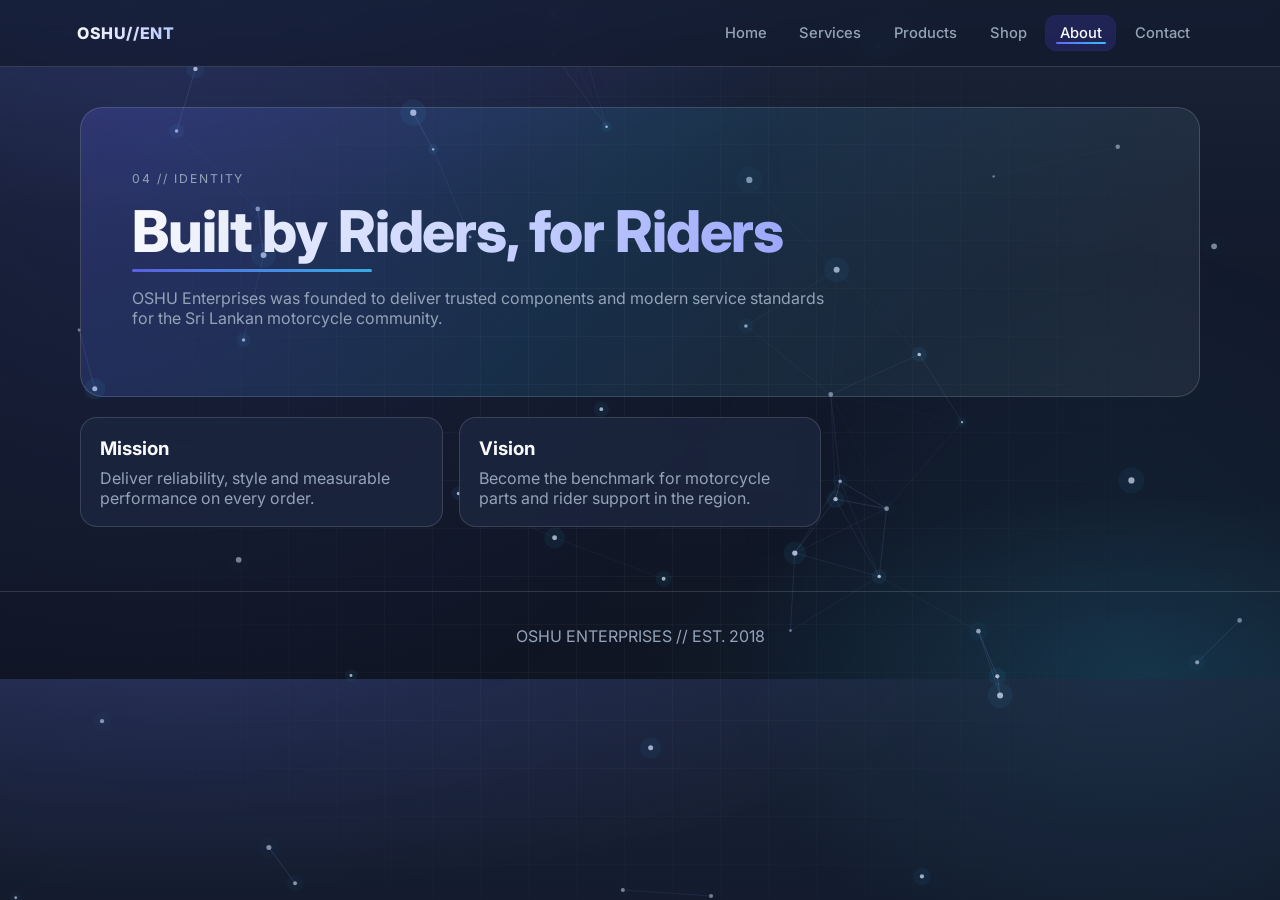
==== about.html @ 8a7154b7 "init the project" ====
<!doctype html>
<html lang="en">
  <head>
    <meta charset="UTF-8" />
    <meta name="viewport" content="width=device-width, initial-scale=1.0" />
    <title>OSHU Enterprises | About</title>
    <link rel="preconnect" href="https://fonts.googleapis.com" />
    <link rel="preconnect" href="https://fonts.gstatic.com" crossorigin />
    <link
      href="https://fonts.googleapis.com/css2?family=Inter:wght@400;500;600;700;800&display=swap"
      rel="stylesheet"
    />
    <link rel="stylesheet" href="assets/styles.css" />
  </head>
  <body data-page="about">
    <div class="bg-grid"></div>
    <header class="site-header">
      <a class="brand" href="index.html"><span class="brand-text">OSHU//ENT</span></a>
      <button class="menu-toggle" aria-label="Toggle menu">Menu</button>
      <nav class="nav">
        <a href="index.html">Home</a>
        <a href="services.html">Services</a>
        <a href="products.html">Products</a>
        <a href="shop.html">Shop</a>
        <a href="about.html">About</a>
        <a href="contact.html">Contact</a>
      </nav>
    </header>
    <main>
      <section class="page-head fade-in-up">
        <p class="eyebrow">04 // Identity</p>
        <h1 class="page-title">Built by Riders, for Riders</h1>
        <p>
          OSHU Enterprises was founded to deliver trusted components and modern
          service standards for the Sri Lankan motorcycle community.
        </p>
      </section>
      <section class="cards reveal">
        <article class="card glass"><h3>Mission</h3><p>Deliver reliability, style and measurable performance on every order.</p></article>
        <article class="card glass"><h3>Vision</h3><p>Become the benchmark for motorcycle parts and rider support in the region.</p></article>
      </section>
    </main>
    <footer class="site-footer"><p>OSHU ENTERPRISES // EST. 2018</p></footer>
    <script src="assets/main.js"></script>
  </body>
</html>
---- assets/styles.css ----
:root {
  --bg: #121a2c;
  --bg-soft: #1c2740;
  --card: rgba(28, 39, 64, 0.75);
  --text: #f8fafc;
  --muted: #94a3b8;
  --accent: #6366f1;
  --accent-2: #38bdf8;
  --border: rgba(255, 255, 255, 0.14);
  --ease-out-expo: cubic-bezier(0.16, 1, 0.3, 1);
  --ease-spring: cubic-bezier(0.34, 1.56, 0.64, 1);
}

* {
  box-sizing: border-box;
}

html,
body {
  margin: 0;
  font-family: Inter, system-ui, sans-serif;
  color: var(--text);
  background:
    radial-gradient(ellipse 120% 80% at 15% -10%, rgba(99, 102, 241, 0.18), transparent 52%),
    radial-gradient(ellipse 90% 60% at 90% 100%, rgba(56, 189, 248, 0.12), transparent 45%),
    linear-gradient(180deg, #1a2438 0%, var(--bg) 38%, #0f1522 100%);
}

.tech-live-bg {
  position: fixed;
  inset: 0;
  z-index: 0;
  width: 100%;
  height: 100%;
  pointer-events: none;
}

.bg-grid {
  position: fixed;
  inset: 0;
  z-index: 1;
  background-image: linear-gradient(to right, rgba(255, 255, 255, 0.045) 1px, transparent 1px),
    linear-gradient(to bottom, rgba(255, 255, 255, 0.045) 1px, transparent 1px);
  background-size: 48px 48px;
  mask-image: radial-gradient(circle at center, black, transparent 82%);
  pointer-events: none;
}

main,
.site-footer {
  position: relative;
  z-index: 2;
}

.site-header {
  position: sticky;
  top: 0;
  z-index: 20;
  display: flex;
  align-items: center;
  justify-content: space-between;
  padding: 1rem 6vw;
  backdrop-filter: blur(14px) saturate(1.2);
  background: rgba(18, 26, 44, 0.72);
  border-bottom: 1px solid var(--border);
  transition:
    padding 0.45s var(--ease-out-expo),
    background 0.45s ease,
    box-shadow 0.45s ease,
    border-color 0.35s ease;
}

.site-header::after {
  content: "";
  position: absolute;
  left: 0;
  right: 0;
  bottom: 0;
  height: 1px;
  background: linear-gradient(
    90deg,
    transparent,
    rgba(79, 70, 229, 0.45),
    rgba(34, 211, 238, 0.35),
    transparent
  );
  opacity: 0;
  transition: opacity 0.5s ease;
  pointer-events: none;
}

.site-header.scrolled {
  padding: 0.65rem 6vw;
  background: rgba(18, 26, 44, 0.9);
  box-shadow: 0 12px 40px rgba(15, 23, 42, 0.28);
  border-bottom-color: rgba(255, 255, 255, 0.1);
}

.site-header.scrolled::after {
  opacity: 1;
}

.brand {
  position: relative;
  color: var(--text);
  text-decoration: none;
  font-weight: 800;
  letter-spacing: 0.05em;
  transition: transform 0.35s var(--ease-out-expo), filter 0.35s ease;
}

.brand:hover {
  transform: translateY(-1px);
  filter: brightness(1.08);
}

.brand-text {
  background: linear-gradient(105deg, var(--text) 0%, #c7d2fe 40%, var(--accent-2) 100%);
  background-size: 200% auto;
  -webkit-background-clip: text;
  background-clip: text;
  color: transparent;
  animation: brandShimmer 8s ease-in-out infinite;
}

@keyframes brandShimmer {
  0%,
  100% {
    background-position: 0% center;
  }
  50% {
    background-position: 100% center;
  }
}

.nav {
  display: flex;
  gap: 0.35rem;
  align-items: center;
}

.nav a {
  position: relative;
  isolation: isolate;
  color: var(--muted);
  text-decoration: none;
  padding: 0.5rem 0.85rem;
  border-radius: 0.65rem;
  font-weight: 500;
  font-size: 0.92rem;
  overflow: hidden;
  transition:
    color 0.35s var(--ease-out-expo),
    background 0.35s ease,
    transform 0.35s var(--ease-spring);
}

.nav a::before {
  content: "";
  position: absolute;
  inset: 0;
  border-radius: inherit;
  background: radial-gradient(circle at 50% 120%, rgba(79, 70, 229, 0.35), transparent 65%);
  opacity: 0;
  transform: scale(0.85);
  transition:
    opacity 0.4s var(--ease-out-expo),
    transform 0.45s var(--ease-out-expo);
  z-index: -1;
}

.nav a::after {
  content: "";
  position: absolute;
  left: 50%;
  bottom: 0.35rem;
  width: 0;
  height: 2px;
  border-radius: 2px;
  background: linear-gradient(90deg, var(--accent), var(--accent-2));
  transform: translateX(-50%);
  transition: width 0.4s var(--ease-out-expo);
}

.nav a:hover {
  color: var(--text);
  transform: translateY(-2px);
}

.nav a:hover::before {
  opacity: 1;
  transform: scale(1);
}

.nav a:hover::after {
  width: calc(100% - 1.2rem);
}

.nav a.active {
  color: var(--text);
  background: rgba(79, 70, 229, 0.2);
  box-shadow: 0 0 0 1px rgba(79, 70, 229, 0.25);
}

.nav a.active::after {
  width: calc(100% - 1.2rem);
}

.menu-toggle {
  display: none;
  position: relative;
  border: 1px solid var(--border);
  border-radius: 0.65rem;
  background: rgba(255, 255, 255, 0.04);
  color: var(--text);
  padding: 0.5rem 0.95rem;
  font-weight: 600;
  font-size: 0.85rem;
  cursor: pointer;
  transition:
    transform 0.25s var(--ease-spring),
    background 0.25s ease,
    border-color 0.25s ease,
    box-shadow 0.25s ease;
}

.menu-toggle:hover {
  background: rgba(79, 70, 229, 0.15);
  border-color: rgba(79, 70, 229, 0.35);
  box-shadow: 0 4px 20px rgba(79, 70, 229, 0.15);
}

.menu-toggle:active {
  transform: scale(0.96);
}

.nav.open {
  animation: navDropIn 0.45s var(--ease-out-expo) forwards;
}

@keyframes navDropIn {
  from {
    opacity: 0;
    transform: translateY(-8px) scale(0.98);
  }
  to {
    opacity: 1;
    transform: translateY(0) scale(1);
  }
}

main {
  width: min(1120px, 90vw);
  margin: 2.5rem auto 4rem;
}

.hero,
.page-head {
  background: linear-gradient(
    125deg,
    rgba(99, 102, 241, 0.22),
    rgba(56, 189, 248, 0.12) 45%,
    rgba(255, 255, 255, 0.06) 100%
  );
  border: 1px solid var(--border);
  border-radius: 1.4rem;
  padding: 3.2rem;
}

.hero h1,
.page-head h1 {
  margin: 0.45rem 0 0.7rem;
  font-size: clamp(2rem, 5vw, 3.6rem);
  line-height: 1.12;
}

.page-title {
  font-weight: 800;
  letter-spacing: -0.02em;
  background-image: linear-gradient(
    110deg,
    #f8fafc 0%,
    #c7d2fe 14%,
    #818cf8 32%,
    #38bdf8 48%,
    #a5b4fc 64%,
    #e0f2fe 82%,
    #f1f5f9 100%
  );
  background-size: 260% auto;
  background-position: 0% center;
  background-repeat: no-repeat;
  -webkit-background-clip: text;
  background-clip: text;
  color: transparent;
  -webkit-text-fill-color: transparent;
  animation:
    pageTitleFlow 10s ease-in-out infinite,
    pageTitleBloom 4.5s ease-in-out infinite;
}

@keyframes pageTitleFlow {
  0%,
  100% {
    background-position: 0% 50%;
  }
  50% {
    background-position: 100% 50%;
  }
}

@keyframes pageTitleBloom {
  0%,
  100% {
    filter: brightness(1) saturate(1);
  }
  45% {
    filter: brightness(1.07) saturate(1.12);
  }
}

.hero .page-title,
.page-head .page-title {
  position: relative;
}

.hero .page-title::after,
.page-head .page-title::after {
  content: "";
  display: block;
  margin-top: 0.4rem;
  height: 3px;
  width: min(100%, 15rem);
  border-radius: 999px;
  background: linear-gradient(90deg, var(--accent), var(--accent-2), var(--accent));
  background-size: 200% 100%;
  opacity: 0.88;
  animation: pageTitleUnderline 3.6s ease-in-out infinite;
  pointer-events: none;
}

@keyframes pageTitleUnderline {
  0%,
  100% {
    background-position: 0% 50%;
    opacity: 0.72;
    transform: scaleX(0.94);
    transform-origin: left center;
  }
  50% {
    background-position: 100% 50%;
    opacity: 1;
    transform: scaleX(1);
    transform-origin: left center;
  }
}

.hero p,
.page-head p {
  color: var(--muted);
  max-width: 70ch;
}

.eyebrow {
  text-transform: uppercase;
  letter-spacing: 0.16em;
  font-size: 0.76rem;
  color: var(--accent-2);
}

.actions {
  display: flex;
  gap: 0.9rem;
  margin-top: 1.35rem;
}

.btn {
  position: relative;
  display: inline-block;
  text-decoration: none;
  border-radius: 0.75rem;
  padding: 0.78rem 1.2rem;
  border: 1px solid var(--border);
  font-weight: 600;
  font-size: 0.92rem;
  cursor: pointer;
  overflow: hidden;
  isolation: isolate;
  transition:
    transform 0.35s var(--ease-spring),
    box-shadow 0.35s ease,
    border-color 0.3s ease,
    filter 0.3s ease;
}

.btn::after {
  content: "";
  position: absolute;
  inset: -40%;
  left: -60%;
  background: linear-gradient(
    105deg,
    transparent 0%,
    rgba(255, 255, 255, 0.12) 48%,
    rgba(255, 255, 255, 0.04) 52%,
    transparent 100%
  );
  transform: skewX(-14deg) translateX(-100%);
  transition: transform 0.65s var(--ease-out-expo);
  z-index: 0;
  pointer-events: none;
  mix-blend-mode: soft-light;
}

.btn:hover {
  transform: translateY(-3px);
  box-shadow: 0 14px 36px rgba(79, 70, 229, 0.28);
}

.btn:hover::after {
  transform: skewX(-14deg) translateX(180%);
}

.btn:active {
  transform: translateY(-1px) scale(0.98);
  transition-duration: 0.12s;
}

.btn:focus-visible {
  outline: none;
  box-shadow: 0 0 0 3px rgba(34, 211, 238, 0.45), 0 12px 32px rgba(79, 70, 229, 0.25);
}

.btn-primary {
  color: white;
  background: linear-gradient(125deg, var(--accent) 0%, #5b21b6 50%, #6d28d9 100%);
  background-size: 200% 100%;
  border-color: rgba(129, 140, 248, 0.35);
  transition:
    transform 0.35s var(--ease-spring),
    box-shadow 0.35s ease,
    background-position 0.5s ease,
    border-color 0.3s ease;
}

.btn-primary:hover {
  background-position: 100% 0;
  border-color: rgba(165, 180, 252, 0.5);
}

.btn-ghost {
  color: var(--text);
  background: rgba(255, 255, 255, 0.04);
  border-color: rgba(255, 255, 255, 0.14);
}

.btn-ghost:hover {
  background: rgba(255, 255, 255, 0.09);
  border-color: rgba(34, 211, 238, 0.25);
  box-shadow: 0 12px 32px rgba(0, 0, 0, 0.25);
}

.stats,
.cards,
.contact-grid {
  display: grid;
  gap: 1rem;
  margin-top: 1.3rem;
}

.stats {
  grid-template-columns: repeat(4, minmax(0, 1fr));
}

.cards {
  grid-template-columns: repeat(3, minmax(0, 1fr));
}

.contact-grid {
  grid-template-columns: 1fr 1.2fr;
}

.stats article,
.card {
  position: relative;
  border: 1px solid var(--border);
  border-radius: 1.05rem;
  padding: 1.15rem 1.2rem;
  background: var(--card);
  overflow: hidden;
  transform: translateZ(0);
  transition:
    transform 0.45s var(--ease-out-expo),
    box-shadow 0.45s ease,
    border-color 0.35s ease,
    background 0.35s ease;
}

.stats article::before,
.card::before {
  content: "";
  position: absolute;
  inset: 0;
  border-radius: inherit;
  padding: 1px;
  background: linear-gradient(
    135deg,
    rgba(79, 70, 229, 0.5),
    rgba(34, 211, 238, 0.15),
    rgba(255, 255, 255, 0.06)
  );
  -webkit-mask:
    linear-gradient(#fff 0 0) content-box,
    linear-gradient(#fff 0 0);
  mask:
    linear-gradient(#fff 0 0) content-box,
    linear-gradient(#fff 0 0);
  -webkit-mask-composite: xor;
  mask-composite: exclude;
  opacity: 0;
  transition: opacity 0.45s ease;
  pointer-events: none;
}

.stats article::after,
.card::after {
  content: "";
  position: absolute;
  top: -50%;
  left: -50%;
  width: 40%;
  height: 200%;
  background: linear-gradient(
    90deg,
    transparent,
    rgba(255, 255, 255, 0.06),
    transparent
  );
  transform: rotate(25deg) translateX(-120%);
  transition: transform 0.65s var(--ease-out-expo);
  pointer-events: none;
}

.stats article:hover,
.card:hover {
  transform: translateY(-6px);
  border-color: rgba(129, 140, 248, 0.25);
  box-shadow:
    0 20px 50px rgba(0, 0, 0, 0.35),
    0 0 0 1px rgba(79, 70, 229, 0.12);
}

.stats article:hover::before,
.card:hover::before {
  opacity: 1;
}

.stats article:hover::after,
.card:hover::after {
  transform: rotate(25deg) translateX(280%);
}

.card.glass {
  transition:
    transform 0.45s var(--ease-out-expo),
    box-shadow 0.45s ease,
    border-color 0.35s ease,
    backdrop-filter 0.35s ease;
}

.card.glass:hover {
  backdrop-filter: blur(16px) saturate(1.15);
}

.stats strong {
  display: block;
  font-size: 1.4rem;
}

.stats span {
  color: var(--muted);
}

.card h3 {
  margin: 0 0 0.5rem;
}

.card p {
  margin: 0;
  color: var(--muted);
}

.glass {
  backdrop-filter: blur(12px);
}

.contact-form {
  display: grid;
  gap: 0.8rem;
}

/* Flowing “water” frame + inner sheen on contact fields */
.field-water {
  padding: 2px;
  border-radius: 0.78rem;
  background-image: linear-gradient(
    118deg,
    rgba(56, 189, 248, 0.55),
    rgba(99, 102, 241, 0.48),
    rgba(186, 230, 253, 0.58),
    rgba(14, 165, 233, 0.45),
    rgba(125, 211, 252, 0.52),
    rgba(59, 130, 246, 0.42),
    rgba(56, 189, 248, 0.55)
  );
  background-size: 320% 320%;
  animation: waterBorderFlow 9s ease-in-out infinite;
  transition: box-shadow 0.35s ease, transform 0.35s var(--ease-out-expo);
}

.field-water--tall {
  min-height: 8.5rem;
}

.field-water:focus-within {
  box-shadow:
    0 0 0 3px rgba(56, 189, 248, 0.18),
    0 12px 36px rgba(56, 189, 248, 0.08);
}

.field-water input,
.field-water textarea {
  display: block;
  width: 100%;
  box-sizing: border-box;
  margin: 0;
  border: none;
  border-radius: 0.62rem;
  color: var(--text);
  padding: 0.72rem 0.85rem;
  font: inherit;
  resize: vertical;
  min-height: 2.75rem;
  background-color: rgba(22, 32, 52, 0.94);
  background-image: linear-gradient(
    112deg,
    rgba(56, 189, 248, 0.07) 0%,
    rgba(15, 23, 42, 0.15) 28%,
    rgba(186, 230, 253, 0.16) 48%,
    rgba(99, 102, 241, 0.1) 62%,
    rgba(56, 189, 248, 0.08) 82%,
    rgba(125, 211, 252, 0.09) 100%
  );
  background-size: 220% 100%;
  background-repeat: no-repeat;
  animation: waterFieldSheen 5.8s ease-in-out infinite;
  box-shadow: inset 0 1px 0 rgba(255, 255, 255, 0.06);
  transition:
    box-shadow 0.3s ease,
    background-color 0.3s ease;
}

.field-water textarea {
  min-height: 7.5rem;
  line-height: 1.5;
}

.field-water input::placeholder,
.field-water textarea::placeholder {
  color: rgba(148, 163, 184, 0.9);
}

.field-water input:focus,
.field-water textarea:focus {
  outline: none;
  background-color: rgba(26, 38, 62, 0.97);
  box-shadow:
    inset 0 0 0 1px rgba(56, 189, 248, 0.2),
    inset 0 -12px 28px rgba(56, 189, 248, 0.06);
}

@keyframes waterBorderFlow {
  0%,
  100% {
    background-position: 0% 40%;
  }
  50% {
    background-position: 100% 60%;
  }
}

.field-water:nth-child(2) {
  animation-delay: 0.45s;
}

.field-water:nth-child(2) input {
  animation-delay: -1.1s;
}

.field-water:nth-child(3) {
  animation-delay: 0.2s;
}

.field-water:nth-child(3) textarea {
  animation-delay: -2.4s;
}

.site-footer {
  text-align: center;
  color: var(--muted);
  padding: 1.1rem;
  border-top: 1px solid var(--border);
}

.fade-in-up {
  opacity: 0;
  transform: translateY(20px);
  animation: fadeUp 700ms ease forwards;
}

.reveal {
  opacity: 0;
  transform: translateY(30px);
  transition:
    opacity 0.6s var(--ease-out-expo),
    transform 0.6s var(--ease-out-expo);
}

.reveal.visible {
  opacity: 1;
  transform: translateY(0);
}

.reveal.visible > *:nth-child(1) {
  transition-delay: 0.05s;
}

.reveal.visible > *:nth-child(2) {
  transition-delay: 0.1s;
}

.reveal.visible > *:nth-child(3) {
  transition-delay: 0.15s;
}

.reveal.visible > *:nth-child(4) {
  transition-delay: 0.2s;
}

.reveal > * {
  transition:
    opacity 0.55s var(--ease-out-expo),
    transform 0.55s var(--ease-out-expo),
    box-shadow 0.45s ease,
    border-color 0.35s ease;
}

.reveal:not(.visible) > * {
  opacity: 0;
  transform: translateY(18px);
}

.reveal.visible > * {
  opacity: 1;
  transform: translateY(0);
}

@keyframes fadeUp {
  to {
    opacity: 1;
    transform: translateY(0);
  }
}

@media (prefers-reduced-motion: reduce) {
  *,
  *::before,
  *::after {
    animation-duration: 0.01ms !important;
    animation-iteration-count: 1 !important;
    transition-duration: 0.01ms !important;
  }

  .brand-text {
    animation: none;
    background-position: 0% center;
  }

  .page-title,
  .page-title::after {
    animation: none !important;
  }

  .page-title {
    background: none;
    -webkit-text-fill-color: currentColor;
    color: var(--text);
    filter: none !important;
  }

  .page-title::after {
    opacity: 0.85;
    transform: none;
    background-position: 0% 50%;
  }

  .field-water {
    animation: none !important;
    background-size: 100% 100% !important;
    background-position: 50% 50% !important;
    box-shadow: none;
  }

  .field-water input,
  .field-water textarea {
    animation: none !important;
    background-size: 100% 100% !important;
    background-position: 50% 50% !important;
  }

  .nav.open {
    animation: none;
  }
}

@media (max-width: 920px) {
  .cards,
  .stats,
  .contact-grid {
    grid-template-columns: 1fr 1fr;
  }
}

@media (max-width: 700px) {
  .menu-toggle {
    display: inline-block;
  }

  .nav {
    display: none;
    position: absolute;
    top: 64px;
    right: 6vw;
    flex-direction: column;
    padding: 0.7rem;
    border: 1px solid var(--border);
    border-radius: 0.8rem;
    background: rgba(22, 31, 52, 0.96);
  }

  .nav.open {
    display: flex;
  }

  .hero,
  .page-head {
    padding: 2rem;
  }

  .cards,
  .stats,
  .contact-grid {
    grid-template-columns: 1fr;
  }
}
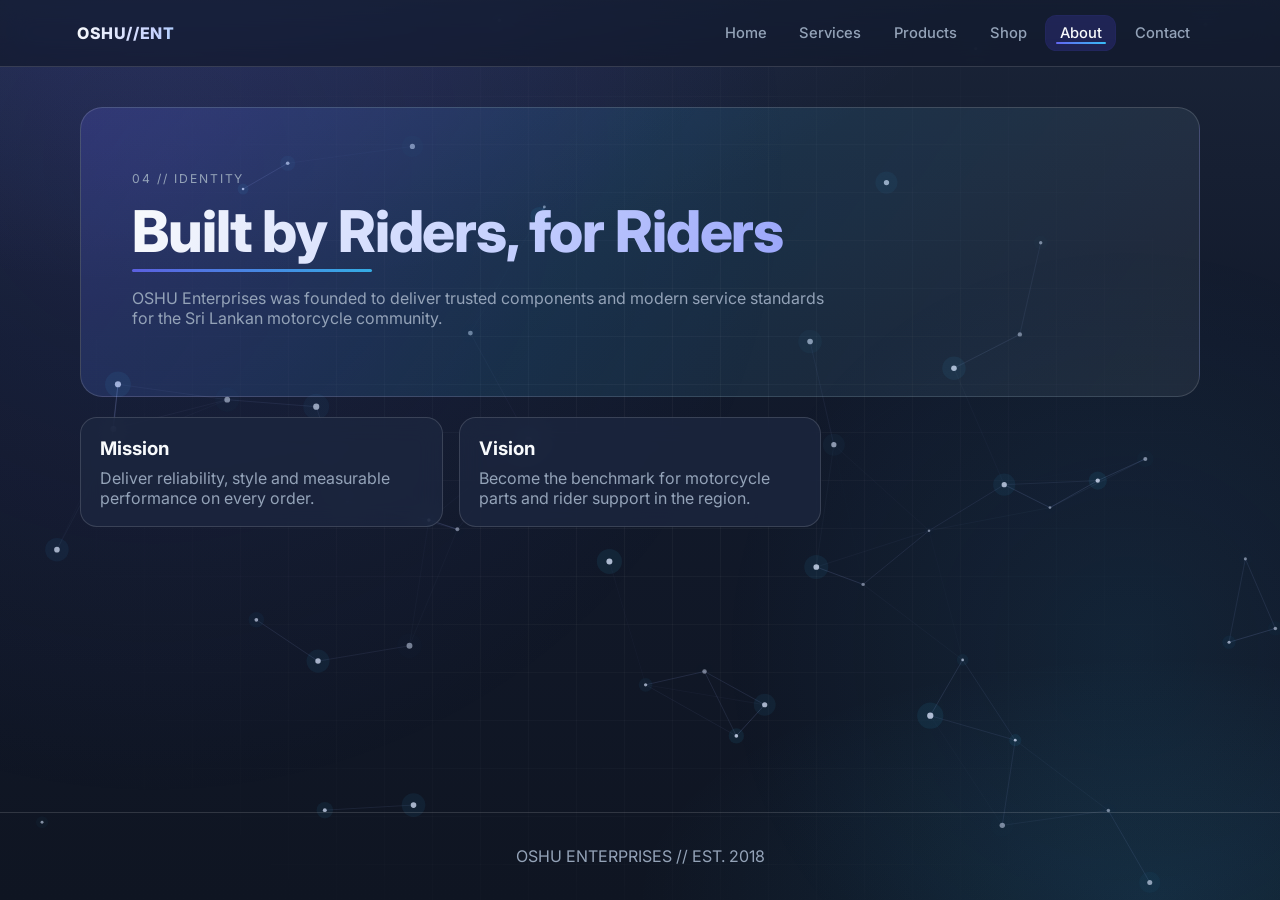
==== commit c0d2f29a: "new updates" ====
--- a/about.html
+++ b/about.html
@@ -14,6 +14,7 @@
   </head>
   <body data-page="about">
     <div class="bg-grid"></div>
+    <div class="page-wrap">
     <header class="site-header">
       <a class="brand" href="index.html"><span class="brand-text">OSHU//ENT</span></a>
       <button class="menu-toggle" aria-label="Toggle menu">Menu</button>
@@ -41,6 +42,7 @@
       </section>
     </main>
     <footer class="site-footer"><p>OSHU ENTERPRISES // EST. 2018</p></footer>
+    </div>
     <script src="assets/main.js"></script>
   </body>
 </html>
--- a/assets/styles.css
+++ b/assets/styles.css
@@ -15,9 +15,20 @@
   box-sizing: border-box;
 }
 
+html {
+  height: 100%;
+}
+
 html,
 body {
   margin: 0;
+}
+
+body {
+  min-height: 100%;
+  min-height: 100dvh;
+  display: flex;
+  flex-direction: column;
   font-family: Inter, system-ui, sans-serif;
   color: var(--text);
   background:
@@ -46,10 +57,14 @@
   pointer-events: none;
 }
 
-main,
-.site-footer {
+.page-wrap {
   position: relative;
   z-index: 2;
+  flex: 1 1 auto;
+  display: flex;
+  flex-direction: column;
+  width: 100%;
+  min-height: 0;
 }
 
 .site-header {
@@ -250,6 +265,8 @@
 }
 
 main {
+  position: relative;
+  flex: 1 1 auto;
   width: min(1120px, 90vw);
   margin: 2.5rem auto 4rem;
 }
@@ -588,6 +605,161 @@
 .card p {
   margin: 0;
   color: var(--muted);
+}
+
+/* —— Brands & shop / product imagery —— */
+.section-intro {
+  margin-top: 2.35rem;
+  margin-bottom: 0.25rem;
+}
+
+.section-intro .eyebrow {
+  margin: 0;
+}
+
+.section-intro .section-title {
+  margin: 0.45rem 0 0;
+  font-size: clamp(1.2rem, 2.6vw, 1.55rem);
+  font-weight: 700;
+  letter-spacing: -0.02em;
+  color: var(--text);
+}
+
+.brands-grid {
+  display: grid;
+  grid-template-columns: repeat(6, minmax(0, 1fr));
+  gap: 0.85rem;
+  margin-top: 1rem;
+}
+
+.brand-tile {
+  display: flex;
+  flex-direction: column;
+  align-items: center;
+  gap: 0.55rem;
+  padding: 0.55rem;
+  text-decoration: none;
+  color: var(--text);
+  border-radius: 1rem;
+  border: 1px solid transparent;
+  background: rgba(255, 255, 255, 0.02);
+  transition:
+    border-color 0.3s ease,
+    background 0.3s ease,
+    transform 0.35s var(--ease-out-expo),
+    box-shadow 0.35s ease;
+}
+
+.brand-tile:hover {
+  border-color: rgba(129, 140, 248, 0.35);
+  background: rgba(99, 102, 241, 0.08);
+  transform: translateY(-4px);
+  box-shadow: 0 12px 32px rgba(0, 0, 0, 0.2);
+}
+
+.brand-tile__fig {
+  margin: 0;
+  width: 100%;
+  aspect-ratio: 1;
+  border-radius: 0.75rem;
+  overflow: hidden;
+  border: 1px solid var(--border);
+  background: var(--bg-soft);
+}
+
+.brand-tile__fig img {
+  width: 100%;
+  height: 100%;
+  object-fit: cover;
+  display: block;
+  transition: transform 0.5s var(--ease-out-expo);
+}
+
+.brand-tile:hover .brand-tile__fig img {
+  transform: scale(1.06);
+}
+
+.brand-tile__name {
+  font-size: 0.82rem;
+  font-weight: 700;
+  letter-spacing: 0.06em;
+  text-transform: uppercase;
+  color: var(--muted);
+}
+
+.brand-tile:hover .brand-tile__name {
+  color: var(--text);
+}
+
+.shop-grid {
+  display: grid;
+  grid-template-columns: repeat(auto-fill, minmax(268px, 1fr));
+  gap: 1rem;
+  margin-top: 1rem;
+}
+
+.card--product {
+  padding: 0;
+  display: flex;
+  flex-direction: column;
+  height: 100%;
+}
+
+.card--product .card-image-wrap {
+  position: relative;
+  aspect-ratio: 16 / 10;
+  overflow: hidden;
+  background: var(--bg-soft);
+}
+
+.card--product .card-image-wrap img {
+  width: 100%;
+  height: 100%;
+  object-fit: cover;
+  display: block;
+  transition: transform 0.55s var(--ease-out-expo);
+}
+
+.card--product:hover .card-image-wrap img {
+  transform: scale(1.05);
+}
+
+.card--product .card-body {
+  padding: 1rem 1.15rem 1.2rem;
+  display: flex;
+  flex-direction: column;
+  gap: 0.35rem;
+  flex: 1;
+}
+
+.card--product .card-body h3 {
+  margin: 0;
+  font-size: 1.05rem;
+}
+
+.card--product .product-price {
+  margin: 0;
+  font-weight: 700;
+  font-size: 0.95rem;
+  color: var(--accent-2);
+}
+
+.card--product .product-meta {
+  margin: 0;
+  font-size: 0.88rem;
+  color: var(--muted);
+  line-height: 1.45;
+  flex: 1;
+}
+
+.card--product .card-body .btn {
+  margin-top: 0.5rem;
+  align-self: flex-start;
+}
+
+.btn--compact {
+  padding: 0.58rem 1rem;
+  font-size: 0.86rem;
 }
 
 .glass {
@@ -706,6 +878,9 @@
 }
 
 .site-footer {
+  position: relative;
+  flex-shrink: 0;
+  margin-top: auto;
   text-align: center;
   color: var(--muted);
   padding: 1.1rem;
@@ -745,6 +920,30 @@
 
 .reveal.visible > *:nth-child(4) {
   transition-delay: 0.2s;
+}
+
+.reveal.visible > *:nth-child(5) {
+  transition-delay: 0.25s;
+}
+
+.reveal.visible > *:nth-child(6) {
+  transition-delay: 0.3s;
+}
+
+.reveal.visible > *:nth-child(7) {
+  transition-delay: 0.35s;
+}
+
+.reveal.visible > *:nth-child(8) {
+  transition-delay: 0.4s;
+}
+
+.reveal.visible > *:nth-child(9) {
+  transition-delay: 0.45s;
+}
+
+.reveal.visible > *:nth-child(10) {
+  transition-delay: 0.5s;
 }
 
 .reveal > * {
@@ -828,6 +1027,10 @@
   .stats,
   .contact-grid {
     grid-template-columns: 1fr 1fr;
+  }
+
+  .brands-grid {
+    grid-template-columns: repeat(3, minmax(0, 1fr));
   }
 }
 
@@ -862,4 +1065,8 @@
   .contact-grid {
     grid-template-columns: 1fr;
   }
-}
+
+  .brands-grid {
+    grid-template-columns: repeat(2, minmax(0, 1fr));
+  }
+}
